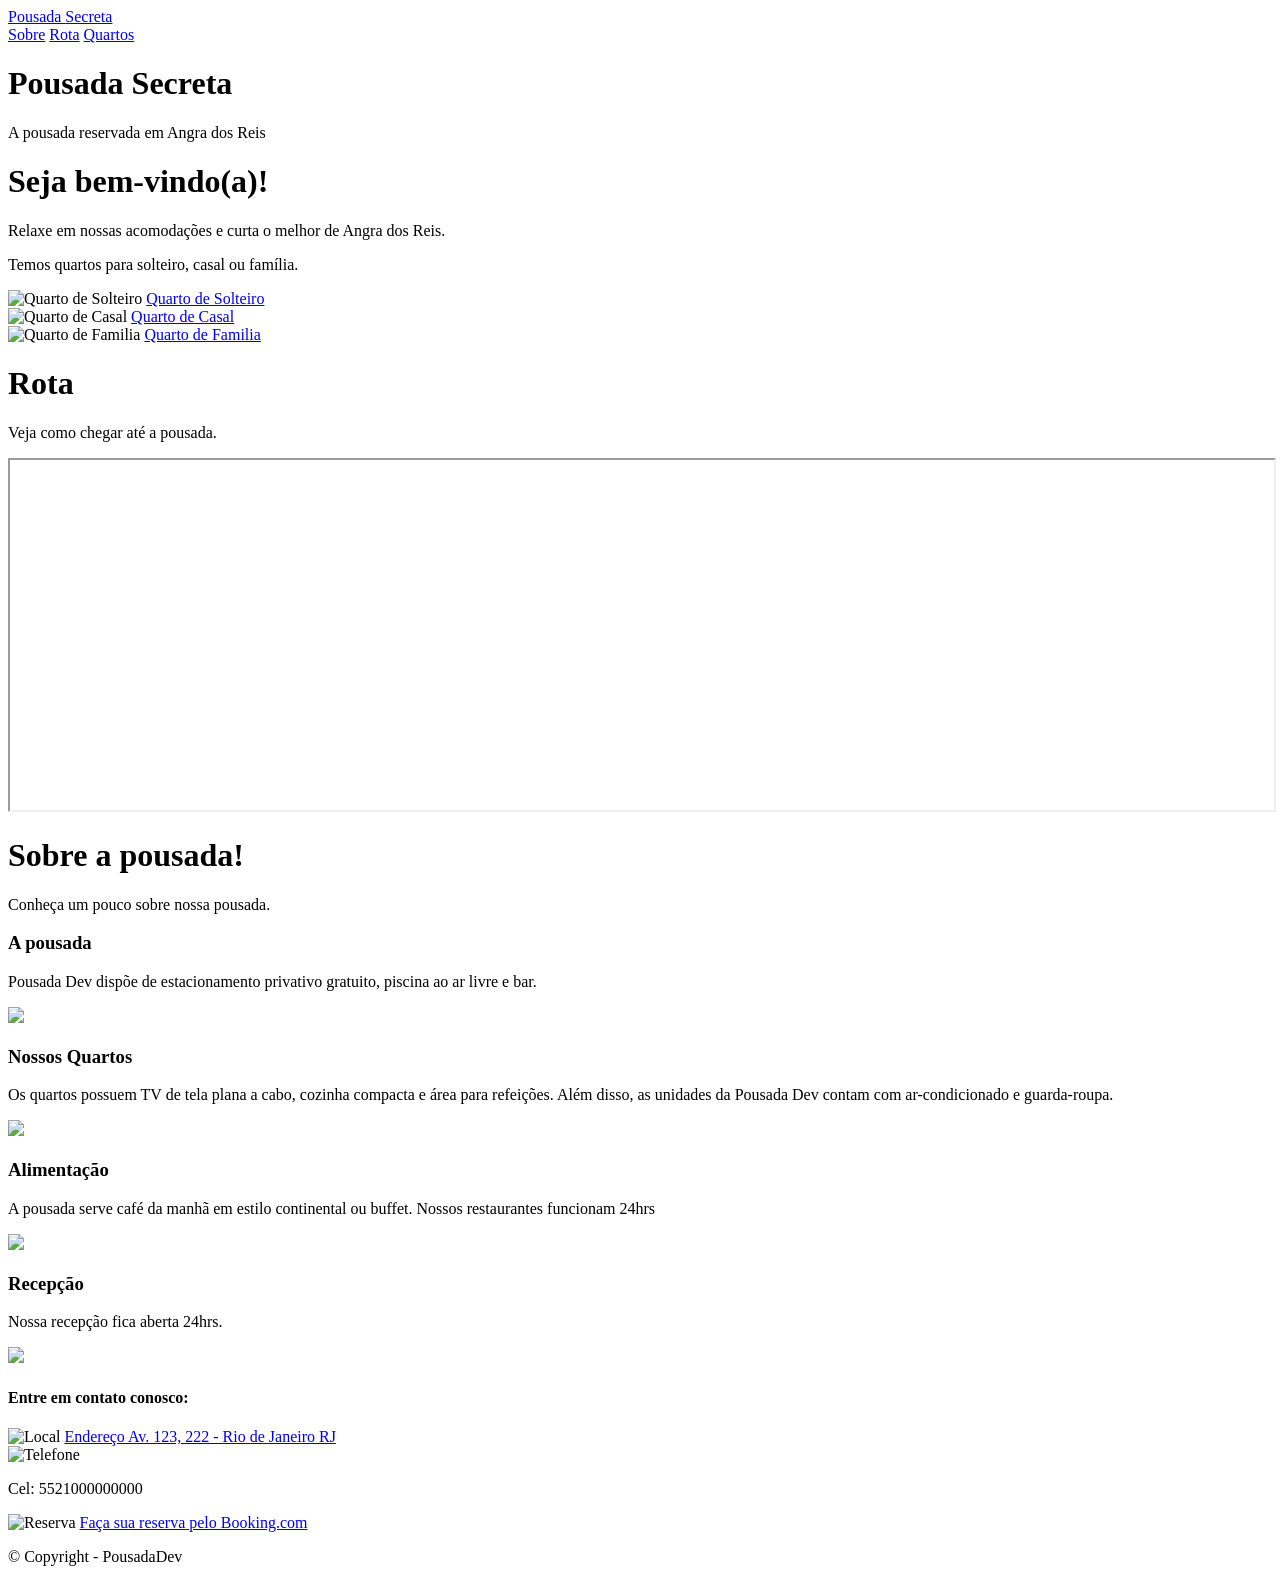
==== index.html @ 4a13daee "Rename Index.html to index.html" ====
<!DOCTYPE html>
<html lang="pt-br">
<head>
  <meta charset="UTF-8">
  <meta name="viewport" content="width=device-width, initial-scale=1.0">
  <link rel="stylesheet" href="CSS/estilo.css"> 
  <link href="https://fonts.googleapis.com/css2?family=Source+Sans+Pro:ital,wght@0,200;0,300;0,400;0,600;0,700;0,900;1,200;1,300;1,400;1,600;1,700;1,900&display=swap" rel="stylesheet">
  <title>Pousada Secreta</title>
</head>
<body>
  <div class="topo">
    <div class="topo-secao limite-secao">
        <div class="container-logotipo">
            <a class="link-pousada" href="index.html">Pousada <span>Secreta</span></a>
        </div>
        <div class="container-links">
            <a class="link-topo" href="#Sobre">Sobre</a>
            <a class="link-topo" href="#Rota">Rota</a>
            <a class="link-topo" href="quartos.html">Quartos</a>
        </div>
    </div>
  </div>
  <div class="conteudo"id="index.html">
   <div class="conteudo-pousada">
    <h1 class="titulo">Pousada Secreta</h1>
    <p>A pousada reservada em Angra dos Reis</p>
   </div> 
   </div>
   <div>
    <div class="conteudo2">
        <h1>Seja bem-vindo(a)!</h1>
        <p>Relaxe em nossas acomodações e curta o melhor de Angra dos Reis.</p>
        <p>Temos quartos para solteiro, casal ou família.</p>
    </div>
</div>
<div class="Quartos">
       <div class="quarto" id="Quarto de Solteiro">
            <img src="img/quarto-solteiro1.jpg" alt="Quarto de Solteiro" title="Quarto de Solteiro">
            <a href="quartos.html#solteiro">Quarto de Solteiro</a>
            <div class="linha"></div>
        </div>
        <div class="quarto" id="Quarto de Casal">
            <img src="img/quarto-casal1.jpg" alt="Quarto de Casal" title="Quarto de Casal">
            <a href="quartos.html#casal">Quarto de Casal</a>
            <div class="linha"></div>
        </div>
        <div class="quarto" id="Quarto de Familia">
            <img src="img/quarto-familia1.jpg" alt="Quarto de Familia" title="Quarto de Familia">
            <a href="quartos.html#familia">Quarto de Familia</a>
            <div class="linha"></div>
        </div>
    </div>
  <div class="Rota" id="Rota">
    <h1>Rota</h1>
    <p>Veja como chegar até a pousada.</p>
    <div class="rota2">
        <iframe src="https://www.google.com/maps/embed?pb=!1m18!1m12!1m3!1d3673.1178521384786!2d-43.36677702468736!3d-22.982693379201717!2m3!1f0!2f0!3f0!3m2!1i1024!2i768!4f13.1!3m3!1m2!1s0x9bda336f3c161d%3A0xea94d991ad27878c!2sAv.%20Ayrton%20Senna%2C%203000%20-%20Barra%20da%20Tijuca%2C%20Rio%20de%20Janeiro%20-%20RJ%2C%2022775-003!5e0!3m2!1spt-BR!2sbr!4v1772831591252!5m2!1spt-BR!2sbr" width="100%" height="350"></iframe>
    </div>
  </div>
  <div id="Sobre" class="Sobre">
    <h1>Sobre a pousada!</h1>
    <p>Conheça um pouco sobre nossa pousada.</p>
    <div class="sobre-pousada">
        <div>
            <div>
            <h3>A pousada</h3>
            <p> Pousada Dev dispõe de estacionamento privativo gratuito, piscina ao ar livre e bar.</p>
            </div>
            <img src="img/img1.jpg">
        </div>
        <div>
            <div>
            <h3>Nossos Quartos</h3>
            <p>Os quartos possuem TV de tela plana a cabo, cozinha compacta e área para refeições. Além disso, as unidades da Pousada Dev contam com ar-condicionado e guarda-roupa.</p>
             </div>
             <img src="img/img2.jpg">
        </div>
        <div>
            <div>
            <h3>Alimentação</h3>
            <p>A pousada serve café da manhã em estilo continental ou buffet.
Nossos restaurantes funcionam 24hrs</p>
             </div>
             <img src="img/img3.jpg">
        </div>
        <div>
            <div>
            <h3>Recepção</h3>
            <p>Nossa recepção fica aberta 24hrs.</p>
            </div>
             <img src="img/img5.jpg">
        </div>
    </div>
  </div>
  <footer class="Rodape">
    <div class="rodape-conteudo">
        <div class="item-rodape">
            <h4>Entre em contato conosco:</h4>
        </div>

        <div class="item-rodape">
            <img src="img/icones/endereco.png" alt="Local">
            <a href="https://www.google.com..." target="_blank">Endereço Av. 123, 222 - Rio de Janeiro RJ</a>
        </div>

        <div class="item-rodape">
            <img src="img/icones/telefone.png" alt="Telefone">
            <p>Cel: 5521000000000</p>
        </div>

        <div class="item-rodape">
            <img src="img/icones/calendario.png" alt="Reserva">
            <a href="https://Booking.com">Faça sua reserva pelo Booking.com</a>
        </div>
    </div>

    <div class="linha-divisora"></div>

    <div class="copyright">
        <p>© Copyright - PousadaDev</p>
    </div>
</footer>
</body>
</html>
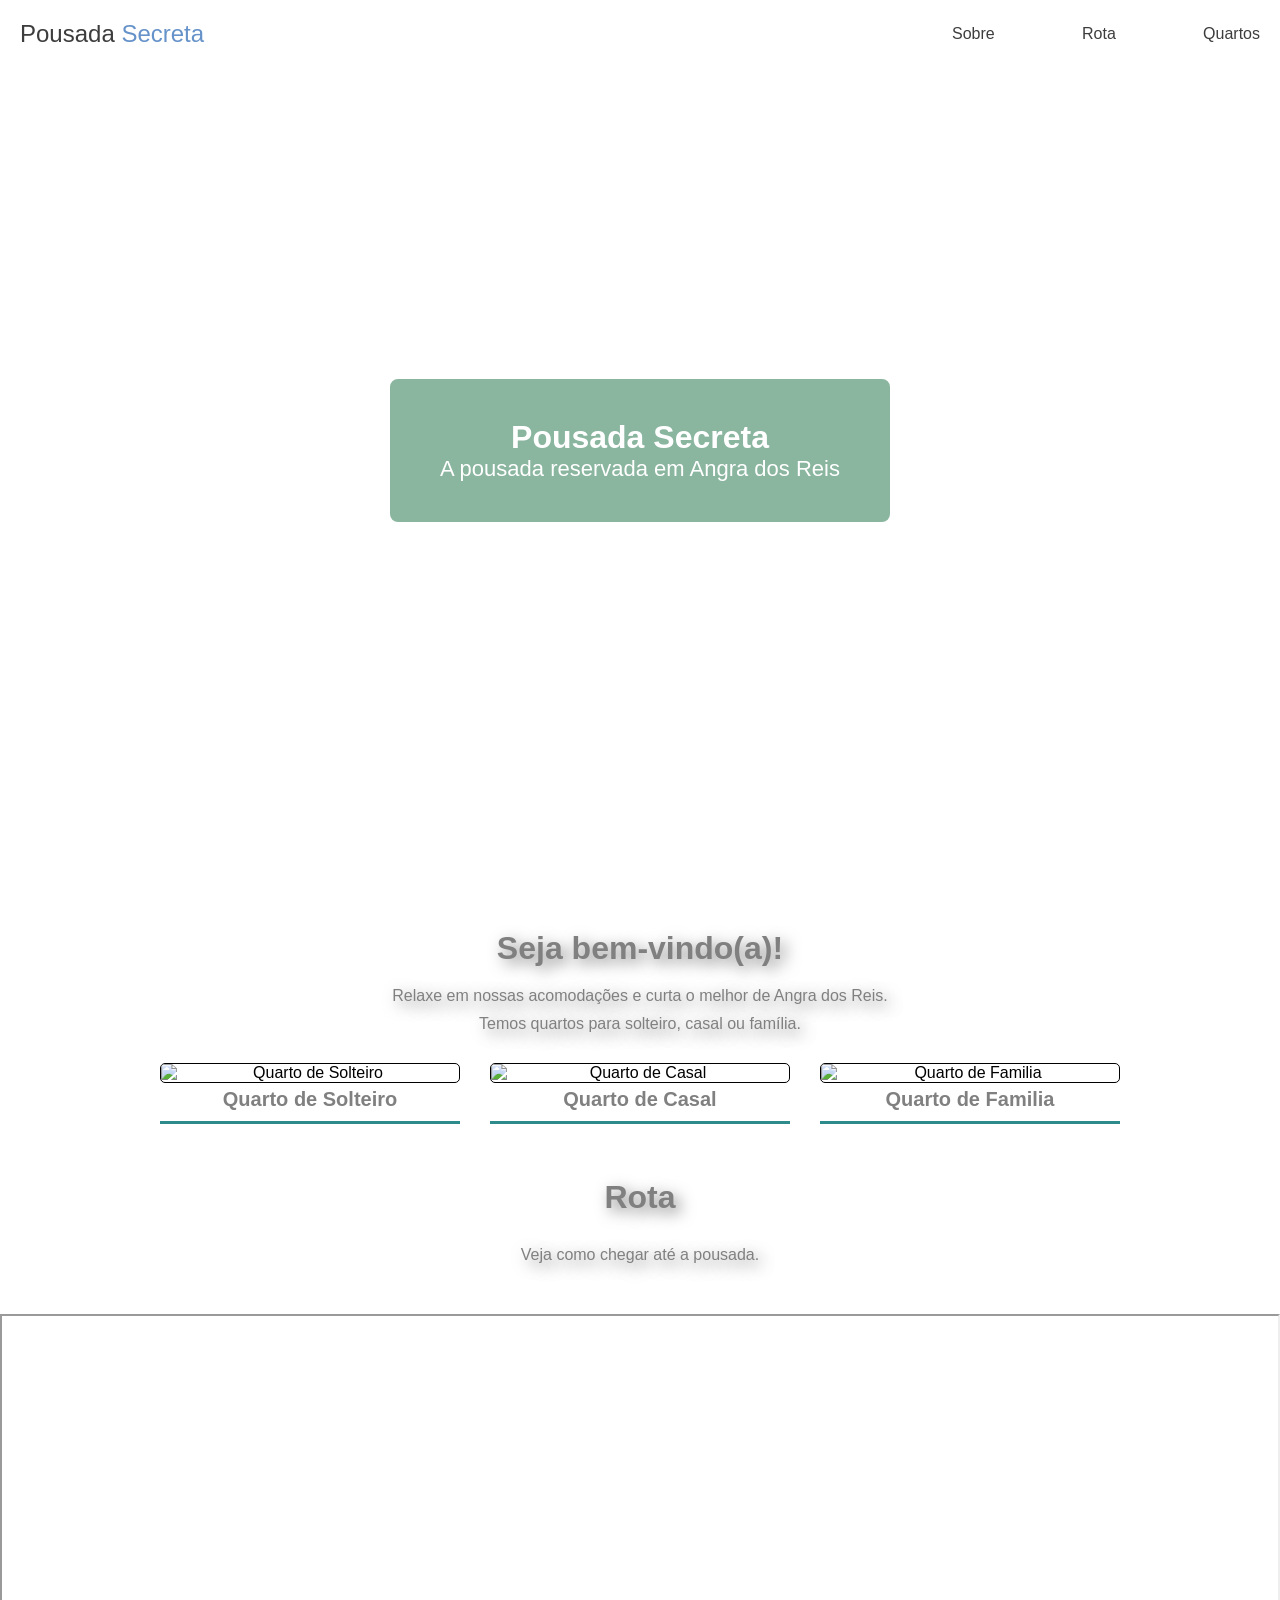
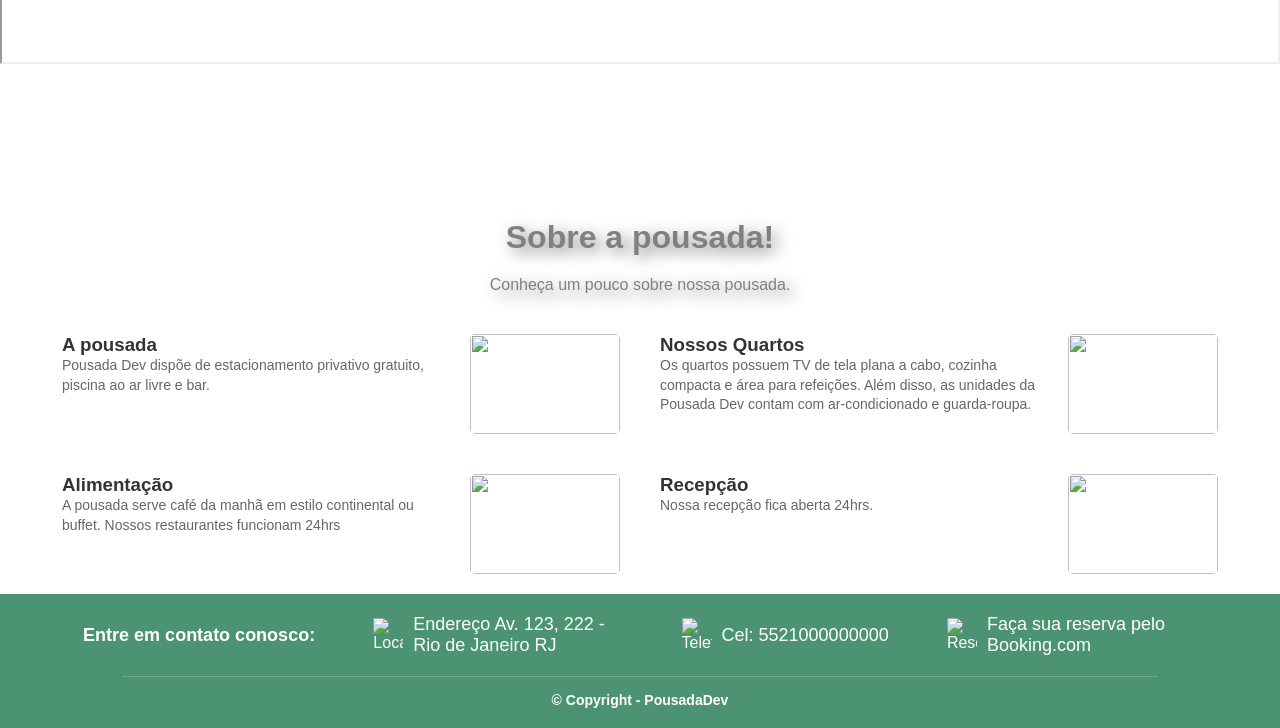
==== commit d59ff8e5: "Update index.html" ====
--- a/index.html
+++ b/index.html
@@ -3,7 +3,7 @@
 <head>
   <meta charset="UTF-8">
   <meta name="viewport" content="width=device-width, initial-scale=1.0">
-  <link rel="stylesheet" href="CSS/estilo.css"> 
+  <link rel="stylesheet" href="estilo.css"> 
   <link href="https://fonts.googleapis.com/css2?family=Source+Sans+Pro:ital,wght@0,200;0,300;0,400;0,600;0,700;0,900;1,200;1,300;1,400;1,600;1,700;1,900&display=swap" rel="stylesheet">
   <title>Pousada Secreta</title>
 </head>
--- a/estilo.css
+++ b/estilo.css
@@ -0,0 +1,260 @@
+* {
+  font-family: 'Source Sans Pro', sans-serif;
+  margin: 0;
+ box-sizing: border-box;
+
+}
+.topo {
+    width: 100%;
+    position: fixed;
+    background-color: #fff;
+}
+
+.topo-secao {
+  display: flex;
+  align-items: center;
+  justify-content: space-between;
+  flex-wrap: wrap;
+  gap: 30px;
+  padding: 20px;
+  color: #3d3d3d;
+}
+
+.limite-secao {
+  width: 100%;
+  max-width: 1440px;
+  margin: 0 auto;
+}
+
+.container-logotipo {
+  flex: 1 0 60%;
+}
+
+.container-logotipo a {
+  font-size: 24px;
+  text-decoration: none;
+  color: #3d3d3d;
+}
+
+.container-logotipo span {
+  color: #6592c9;
+}
+
+.container-links {
+  flex: 1 0 150px;
+  display: flex;
+  justify-content: space-between;
+}
+
+.link-topo {
+  text-decoration: none;
+  color: #3d3d3d;
+}
+.conteudo {
+    background-image: url(../img/img-fundo.jpg);
+    width: 100%;
+    height: 100vh;
+    padding: 0 20px;
+    background-position: center;
+    background-size: cover;
+    text-align: center;
+
+  display: flex;
+  justify-content: center;
+  align-items: center;
+}
+
+.conteudo-pousada {
+    background-color: rgba(23, 109, 65, 0.5);
+    padding: 40px 50px;
+    border: 2px solid;
+    border-radius: 10px;
+    color: white;
+    justify-content: center;
+}
+
+.conteudo-pousada p {
+    font-size: 22px;
+}
+
+.conteudo2 {
+  padding: 30px;
+  text-align: center;
+  color: gray;
+  justify-content: column;
+  
+}
+
+.conteudo2 h1 {
+    margin-bottom: 20px;
+    text-shadow: 5px 5px 15px rgba(0,0,0,0.5);
+}
+
+.conteudo2 p {
+    margin-top: 10px;
+    text-shadow: 5px 5px 15px rgba(0,0,0,0.5);
+}
+
+.Quartos, .quarto img{
+    display: flex;
+    justify-content: center;
+    gap: 30px;
+}
+
+.quarto {
+    text-align: center;
+     display: flex;
+    flex-direction: column;  
+    align-items: center;     
+    text-align: center;
+}
+
+.quarto img{
+    width: 300px;
+    border: 1px solid black;
+    border-radius: 5px;
+}
+
+.linha{
+    width: 100%;
+    height: 3px;
+    background-color: #2e8b8b;
+    margin-top: 10px;
+}
+
+.quarto a {
+    text-decoration: none;
+    color: gray;         
+    font-weight: bold;
+    font-size: 20px;
+    margin-top: 5px;
+}
+
+.Rota {
+  text-align: center;
+  color: gray;
+  justify-content: column;
+}
+
+.Rota h1 {
+    padding-top: 40px;
+    margin-bottom: 15px;
+    margin-top: 15px;
+    text-shadow: 5px 5px 15px rgba(0,0,0,0.5);
+}
+
+.Rota p {
+    margin-top: 30px;
+    text-shadow: 5px 5px 15px rgba(0,0,0,0.5);
+    padding-bottom: 40px;
+}
+
+.rota2 {
+    width: 100%;
+    margin-top: 10px;
+    height: 500px; 
+}
+
+.Sobre h1, .Sobre > p {
+    margin-top: 5px;
+    margin-bottom: 10px;
+    padding-bottom: 10px;
+    text-shadow: 5px 5px 15px rgba(0,0,0,0.5);
+    text-align: center;
+    color: gray;
+}
+
+.sobre-pousada {
+    width: 100%;
+    display: flex;
+    flex-flow: row wrap;
+    justify-content: center;
+    gap: 40px;
+    padding: 20px;
+}
+
+.sobre-pousada > div {
+    display: flex;
+    align-items: flex-start;
+    justify-content: space-between;
+    gap: 15px;
+    text-align: left; 
+
+    min-width: 300px;
+    width: 45%;
+}
+
+.sobre-pousada h3 {
+    margin-top: 0;
+    color: #333;
+}
+
+.sobre-pousada p {
+    color: #666;
+    font-size: 14px;
+    line-height: 1.4;
+    text-shadow: none; 
+    text-align: left;
+}
+
+.sobre-pousada img {
+    width: 150px;
+    height: 100px;
+    object-fit: cover; 
+    border-radius: 5px;
+}
+
+.Rodape {
+    background-color: #4b9372; 
+    color: white;
+    padding: 20px 5%;
+    display: flex;
+    flex-direction: column; 
+    align-items: center;
+}
+
+.rodape-conteudo {
+    width: 100%;
+    display: flex;
+    justify-content: space-around; 
+    align-items: center;
+    flex-wrap: wrap;
+    gap: 20px;
+    padding-bottom: 20px;
+}
+
+.item-rodape {
+    display: flex;
+    align-items: center; 
+    gap: 10px;
+    max-width: 250px;
+}
+
+.item-rodape img {
+    width: 30px; 
+    height: auto;
+}
+
+.item-rodape a, .item-rodape p, .item-rodape h4 {
+    color: white;
+    text-decoration: none;
+    font-size: 18px;
+    margin: 0;
+}
+
+
+.linha-divisora {
+    width: 90%;
+    height: 1px;
+    background-color: rgba(255, 255, 255, 0.2); 
+    margin-bottom: 15px;
+}
+
+.copyright p {
+    font-size: 14px;
+    font-weight: bold;
+    margin: 0;
+}
+
+
+
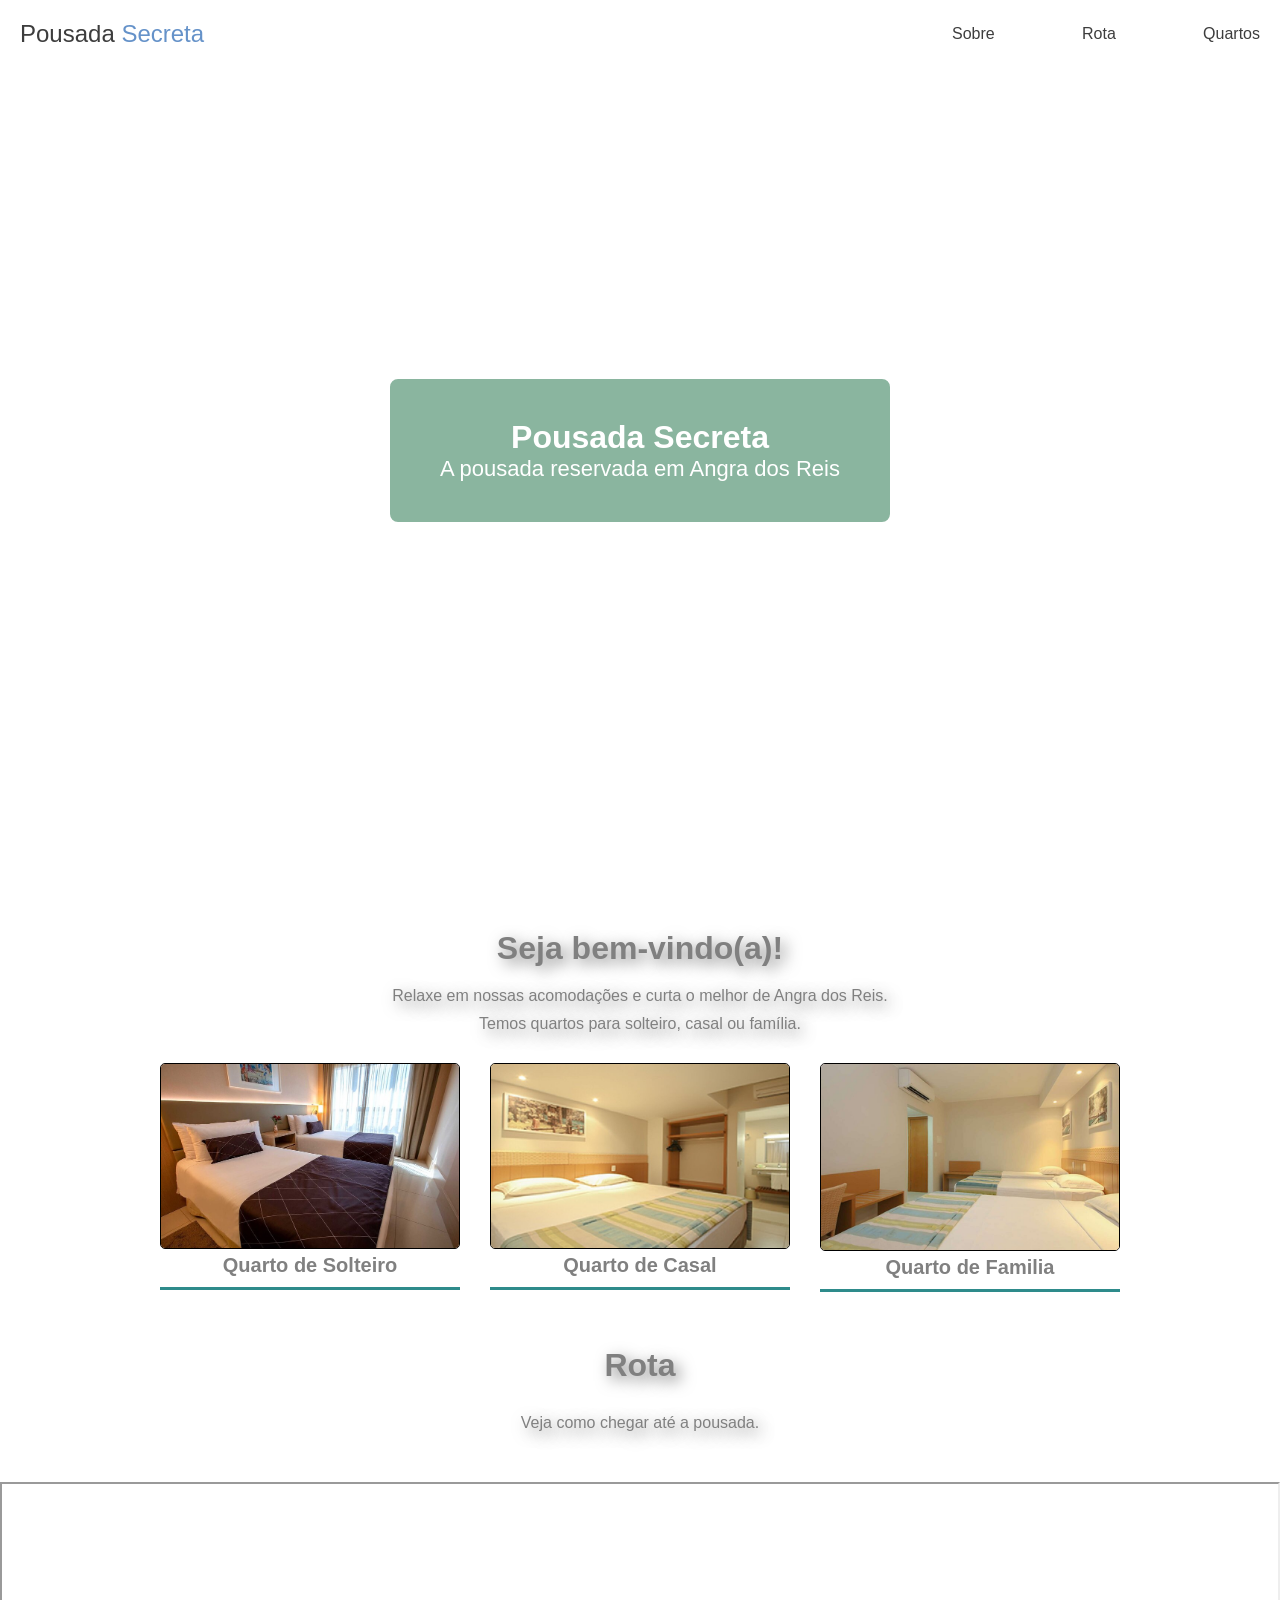
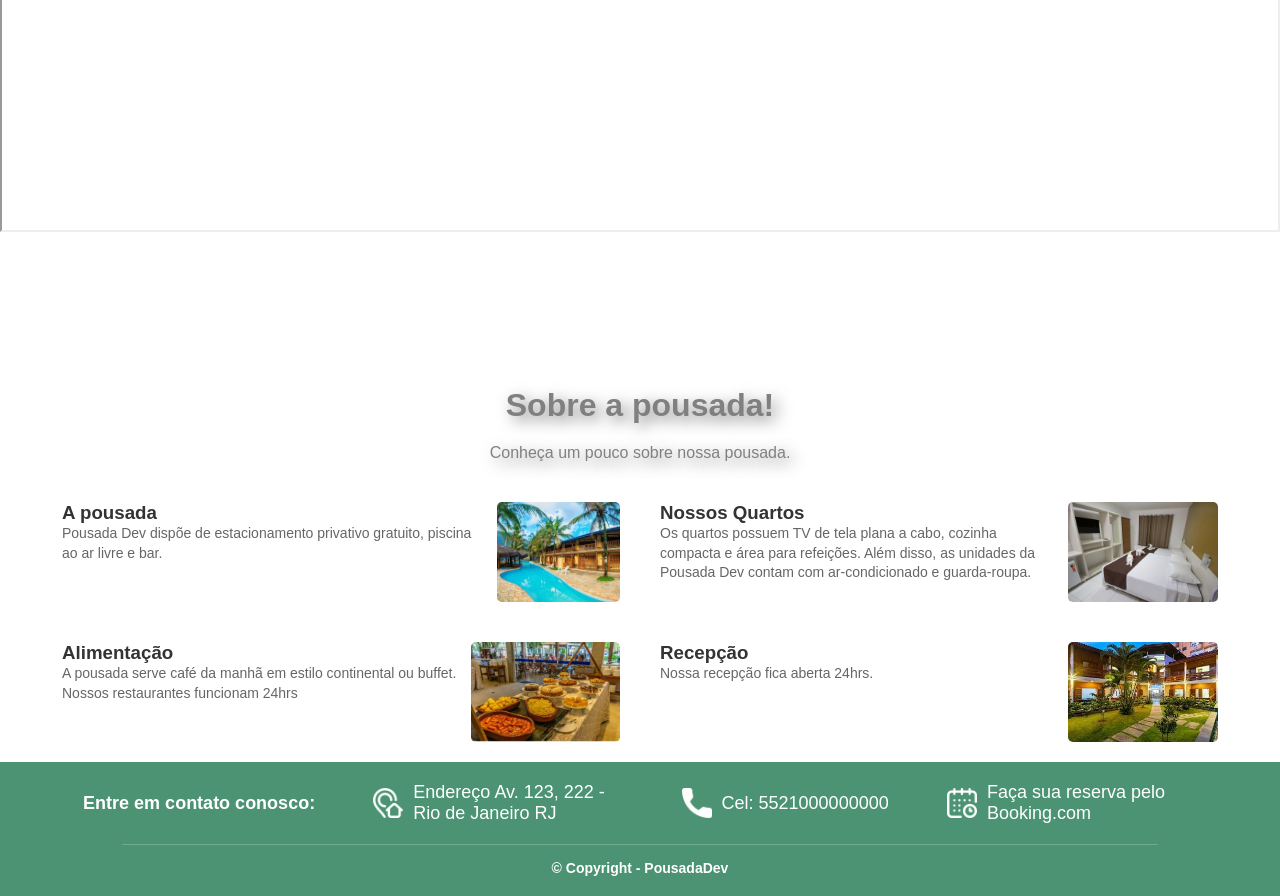
==== commit 827cf18a: "Update index.html" ====
--- a/index.html
+++ b/index.html
@@ -35,17 +35,17 @@
 </div>
 <div class="Quartos">
        <div class="quarto" id="Quarto de Solteiro">
-            <img src="img/quarto-solteiro1.jpg" alt="Quarto de Solteiro" title="Quarto de Solteiro">
+            <img src="quarto-solteiro1.jpg" alt="Quarto de Solteiro" title="Quarto de Solteiro">
             <a href="quartos.html#solteiro">Quarto de Solteiro</a>
             <div class="linha"></div>
         </div>
         <div class="quarto" id="Quarto de Casal">
-            <img src="img/quarto-casal1.jpg" alt="Quarto de Casal" title="Quarto de Casal">
+            <img src="quarto-casal1.jpg" alt="Quarto de Casal" title="Quarto de Casal">
             <a href="quartos.html#casal">Quarto de Casal</a>
             <div class="linha"></div>
         </div>
         <div class="quarto" id="Quarto de Familia">
-            <img src="img/quarto-familia1.jpg" alt="Quarto de Familia" title="Quarto de Familia">
+            <img src="quarto-familia1.jpg" alt="Quarto de Familia" title="Quarto de Familia">
             <a href="quartos.html#familia">Quarto de Familia</a>
             <div class="linha"></div>
         </div>
@@ -66,14 +66,14 @@
             <h3>A pousada</h3>
             <p> Pousada Dev dispõe de estacionamento privativo gratuito, piscina ao ar livre e bar.</p>
             </div>
-            <img src="img/img1.jpg">
+            <img src="img1.jpg">
         </div>
         <div>
             <div>
             <h3>Nossos Quartos</h3>
             <p>Os quartos possuem TV de tela plana a cabo, cozinha compacta e área para refeições. Além disso, as unidades da Pousada Dev contam com ar-condicionado e guarda-roupa.</p>
              </div>
-             <img src="img/img2.jpg">
+             <img src="img2.jpg">
         </div>
         <div>
             <div>
@@ -81,14 +81,14 @@
             <p>A pousada serve café da manhã em estilo continental ou buffet.
 Nossos restaurantes funcionam 24hrs</p>
              </div>
-             <img src="img/img3.jpg">
+             <img src="img3.jpg">
         </div>
         <div>
             <div>
             <h3>Recepção</h3>
             <p>Nossa recepção fica aberta 24hrs.</p>
             </div>
-             <img src="img/img5.jpg">
+             <img src="img5.jpg">
         </div>
     </div>
   </div>
@@ -99,17 +99,17 @@
         </div>
 
         <div class="item-rodape">
-            <img src="img/icones/endereco.png" alt="Local">
+            <img src="endereco.png" alt="Local">
             <a href="https://www.google.com..." target="_blank">Endereço Av. 123, 222 - Rio de Janeiro RJ</a>
         </div>
 
         <div class="item-rodape">
-            <img src="img/icones/telefone.png" alt="Telefone">
+            <img src="telefone.png" alt="Telefone">
             <p>Cel: 5521000000000</p>
         </div>
 
         <div class="item-rodape">
-            <img src="img/icones/calendario.png" alt="Reserva">
+            <img src="calendario.png" alt="Reserva">
             <a href="https://Booking.com">Faça sua reserva pelo Booking.com</a>
         </div>
     </div>
